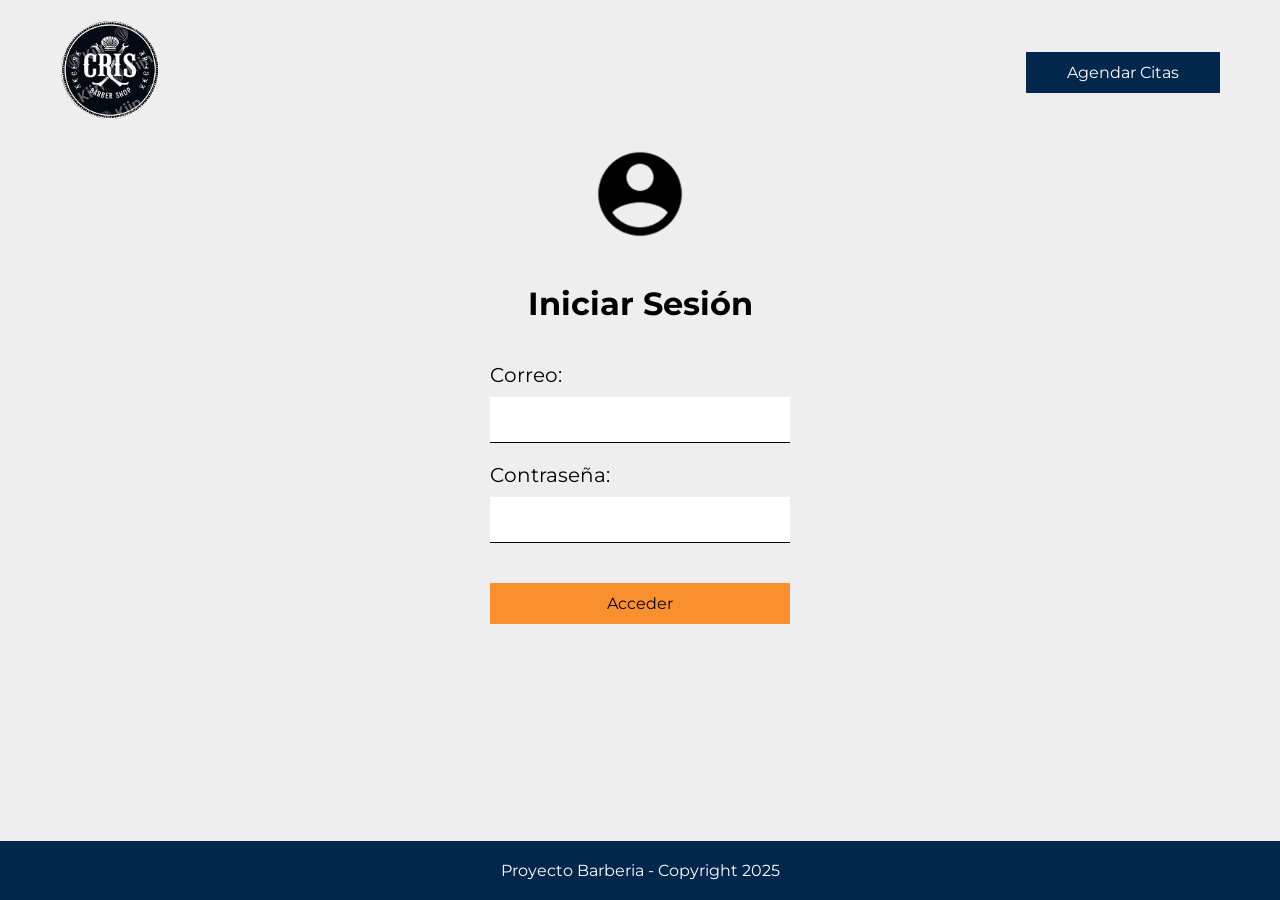
==== views/login.html @ 5c847953 "views" ====
<!DOCTYPE html>
<html lang="en">

<head>
    <meta charset="UTF-8">
    <meta name="viewport" content="width=device-width, initial-scale=1.0">
    <title>Proyecto - Barberia Login</title>
    <link rel="stylesheet" href="../css/style-login.css">
</head>

<body>
    <header>
        <div class="logo">
            <img src="../img/logo.png" alt="Logo">
        </div>
        <div class="boton">
            <a href="../index.html">Agendar Citas</a>
        </div>
    </header>
    <main>
        <div class="principal">
            <img src="../img/Male User.png" alt="">
        <h1>Iniciar Sesión</h1>
        <form action="">
            <div class="campo">
                <label>Correo:</label>
                <input type="email" id="correo" required>
            </div>
            <div class="campo">
                <label>Contraseña:</label>
                <input type="password" id="contra" required>
            </div>
            <button class="blue" type="submit">Acceder</button>
        </form>
        </div>
    </main>
    <footer>
        <p>Proyecto Barberia - Copyright 2025</p>
    </footer>
</body>

</html>
---- css/style-login.css ----
@import url('https://fonts.googleapis.com/css2?family=Montserrat:ital,wght@0,100..900;1,100..900&display=swap');

* {
    padding: 0;
    margin: 0;
    box-sizing: border-box 
    !important;
}
body, html {
    height: 100vh;
    overflow: hidden;
    font-family: "Montserrat", sans-serif;
    background: #EEEEEE;
    position: relative;
}
header{
    display: flex;
    justify-content: space-between;
    padding: 20px 60px;
    align-items: center;
}
header img{
    width: 100px;
}
header .boton{
    display: flex;
    gap: 30px;
}
header a{
    padding: 10px 40px;
    color: #fff;
    text-decoration: none;
    background: #01274D;
    border: 1px solid #01274D;
    transition: all .3s ease;
}
header a:hover{
    border: 1px solid #01274D;
    color: #01274D;
    background: none;
}
main{
    display: flex;
    flex-direction: column;
    justify-content: center;
    align-items: center;
}
main img{
    width: 100px;
}
main{
    width: 100%;
}
main .principal{
    width: 300px;
    display: flex;
    flex-direction: column;
    gap: 40px;
    justify-content: center;
    align-items: center;
}|
h1{
    font-size: 40px;
    color: #01274D;;
}
main form{
    display: flex;
    flex-direction: column;
    gap: 20px;
    width: 300px;
}
main .campo{
    display: flex;
    flex-direction: column;
    gap: 10px;
    font-size: 20px;
    width: 100%;
}
main input{
    padding: 15px;
    outline: none;
    border: none;
    border-bottom: 1px solid #000;
}

main button{
    padding: 10px 40px;
    outline: none;
    background: #FA8F2D;
    border: 1px solid #FA8F2D;
    font-size: 16px;
    color: #000;
    transition: all .3s ease;
    font-family: "Montserrat", sans-serif;
    cursor: pointer;
    margin-top: 20px
}
main button:hover{
    border: 1px solid #FA8F2D;
    background: none;

}

footer{
    position: absolute;
    bottom: 0;
    width: 100%;
    background: #01274D;
    color: #fff;
    text-align: center;
    padding: 20px
}
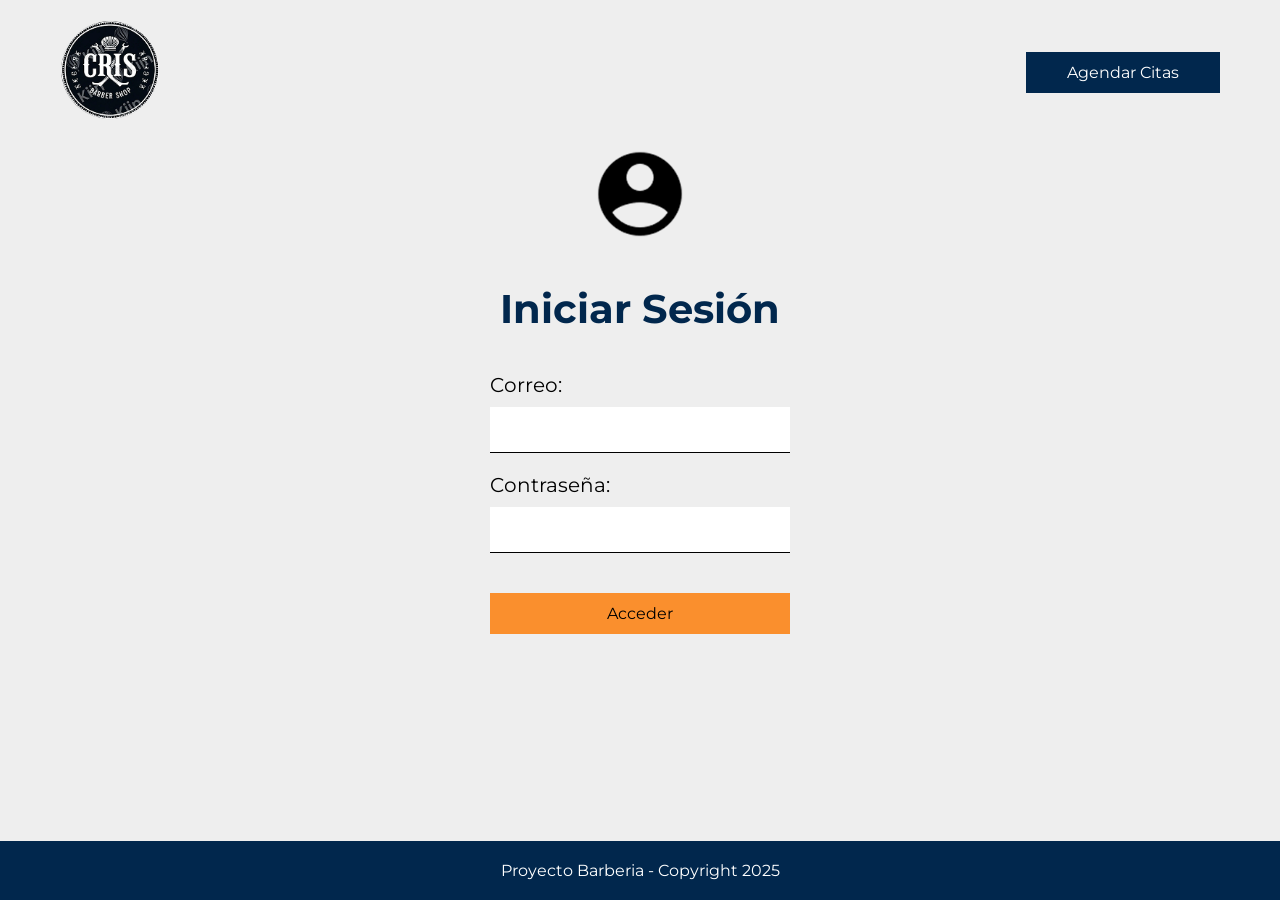
==== commit 581a5c18: "Se implementa dashboard para el cliente" ====
--- a/views/login.html
+++ b/views/login.html
@@ -14,14 +14,14 @@
             <img src="../img/logo.png" alt="Logo">
         </div>
         <div class="boton">
-            <a href="../index.html">Agendar Citas</a>
+            <a href="../index.php">Agendar Citas</a>
         </div>
     </header>
     <main>
         <div class="principal">
             <img src="../img/Male User.png" alt="">
         <h1>Iniciar Sesión</h1>
-        <form action="">
+        <form action="dashboard_cliente.html">
             <div class="campo">
                 <label>Correo:</label>
                 <input type="email" id="correo" required>
--- a/css/style-login.css
+++ b/css/style-login.css
@@ -58,7 +58,7 @@
     gap: 40px;
     justify-content: center;
     align-items: center;
-}|
+}
 h1{
     font-size: 40px;
     color: #01274D;;
